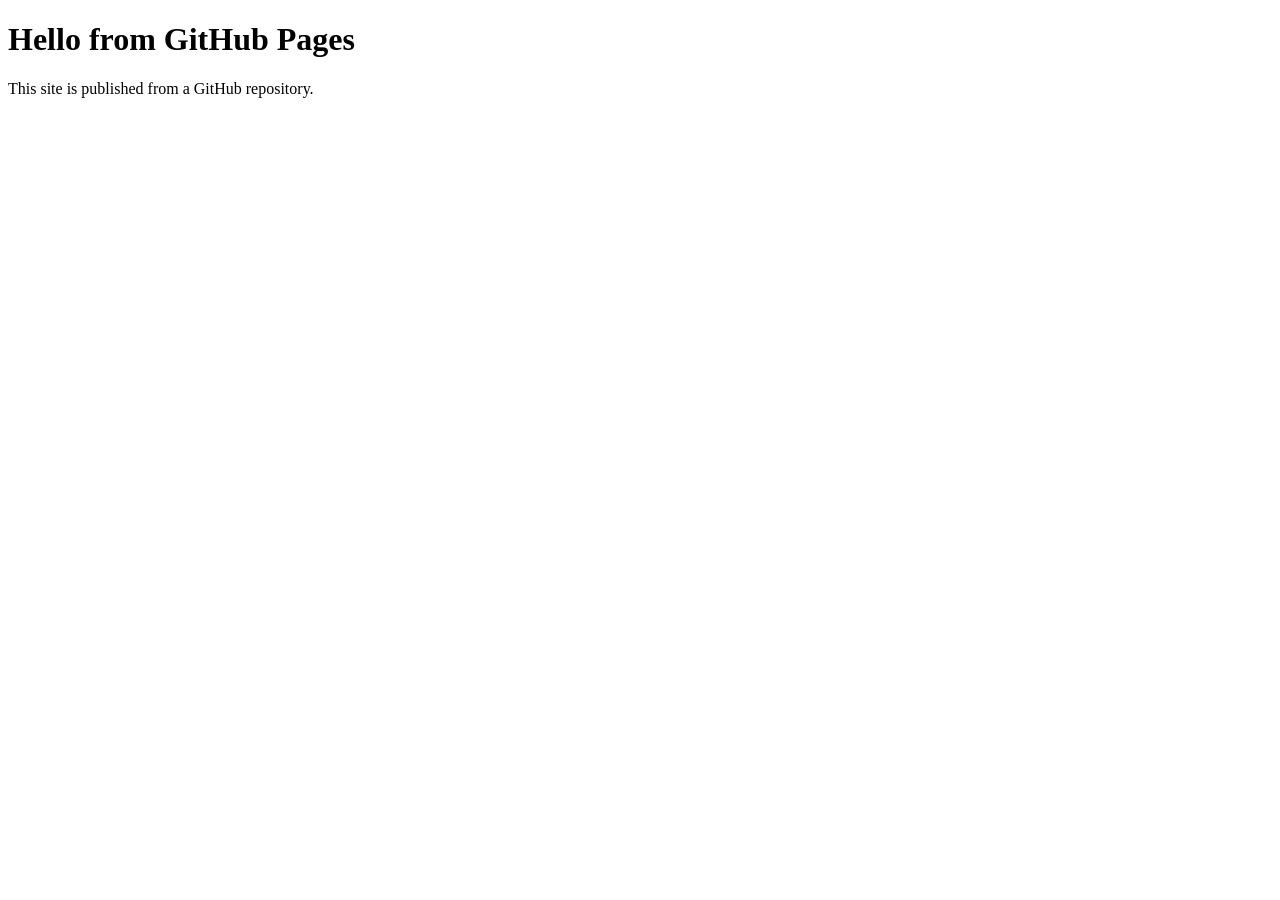
==== index.html @ d4490928 "Create index.html" ====
<!doctype html>

<html lang="en">

<head>

  <meta charset="utf-8">

  <title>Darren and Doug's Kea and Stork Workshop</title>

</head>

<body>

  <h1>Hello from GitHub Pages</h1>

  <p>This site is published from a GitHub repository.</p>

</body>

</html>
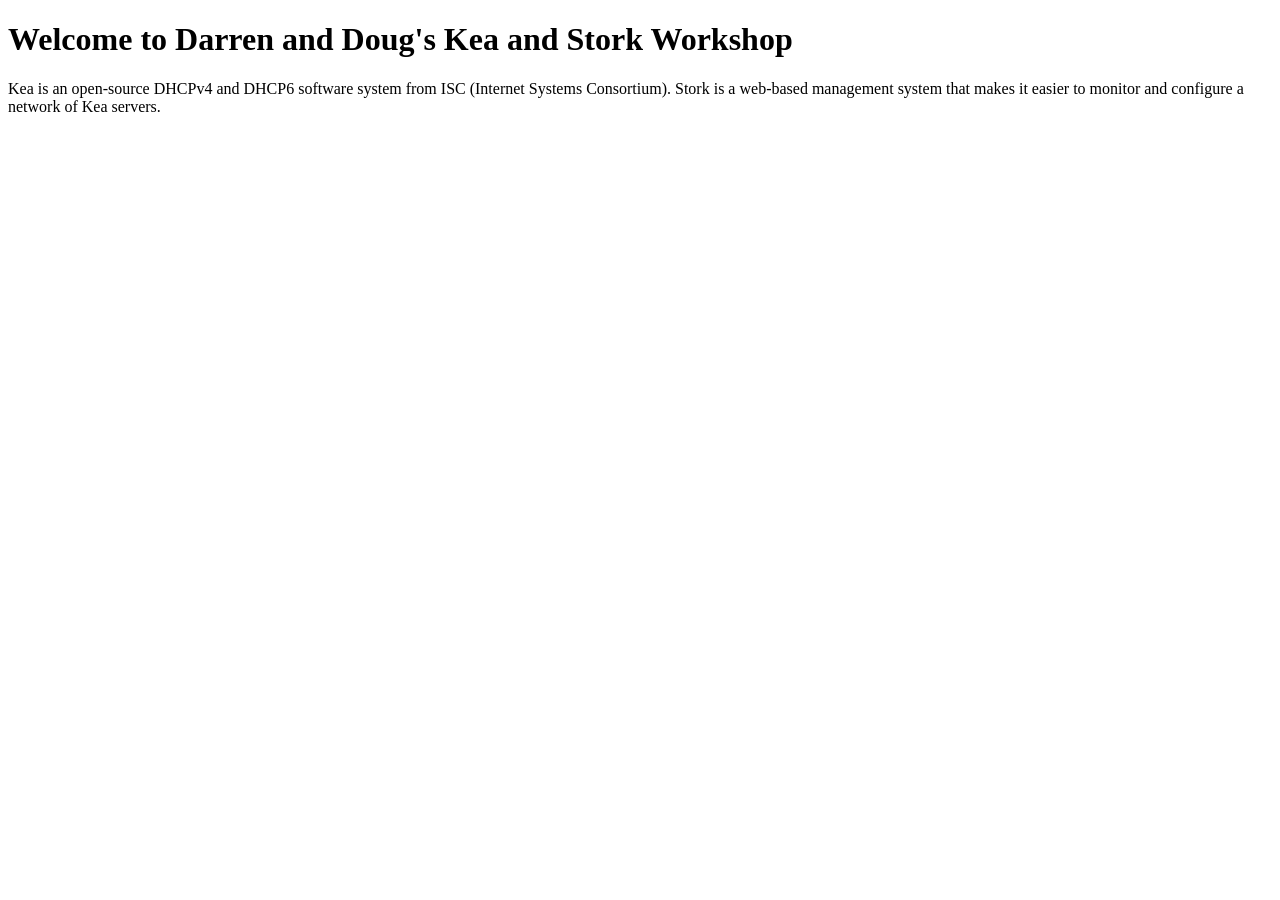
==== commit 27acc4f2: "Update index.html" ====
--- a/index.html
+++ b/index.html
@@ -12,9 +12,9 @@
 
 <body>
 
-  <h1>Hello from GitHub Pages</h1>
+  <h1>Welcome to Darren and Doug's Kea and Stork Workshop</h1>
 
-  <p>This site is published from a GitHub repository.</p>
+  <p>Kea is an open-source DHCPv4 and DHCP6 software system from ISC (Internet Systems Consortium). Stork is a web-based management system that makes it easier to monitor and configure a network of Kea servers. </p>
 
 </body>
 
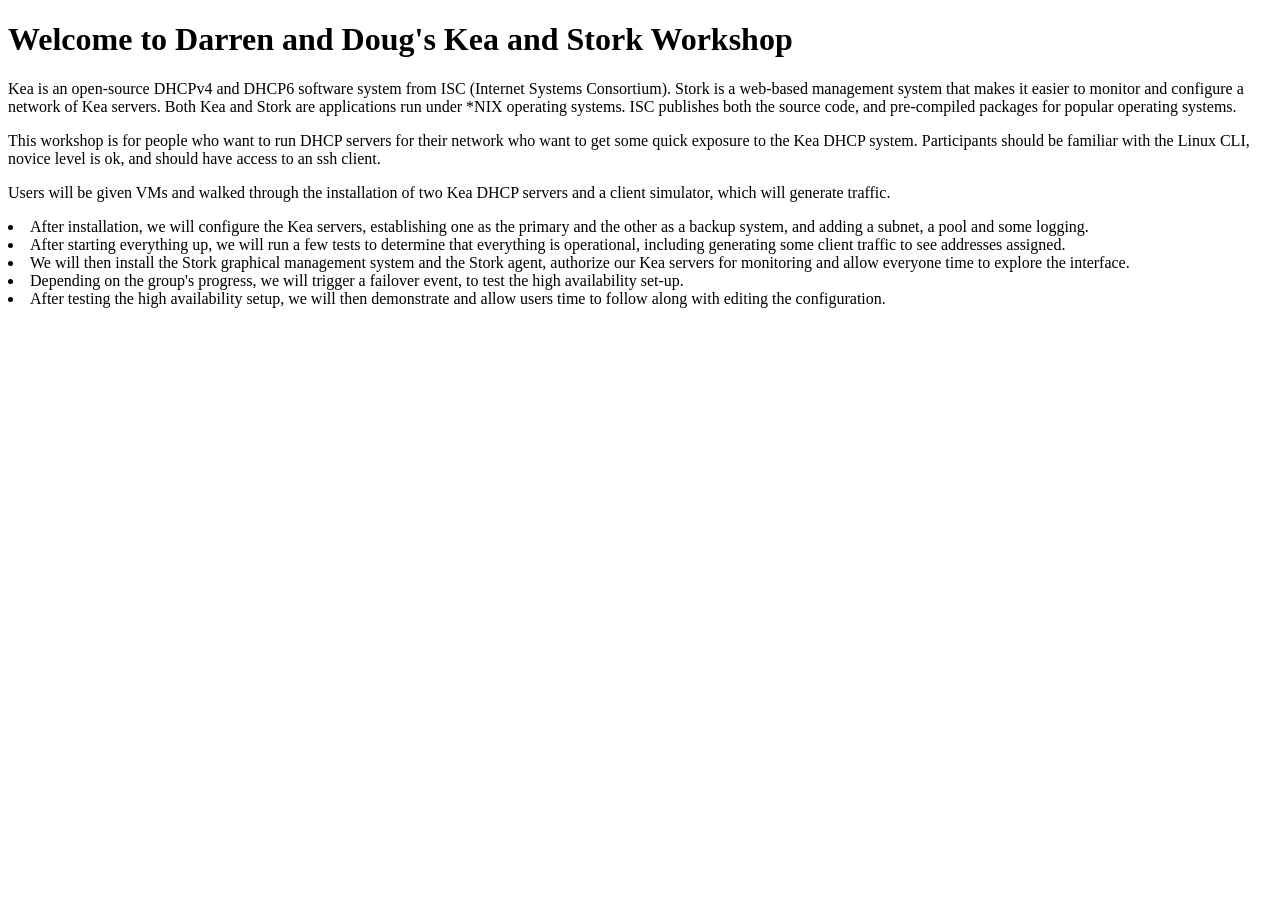
==== commit 8b88a689: "Update index.html pasted in the original submission" ====
--- a/index.html
+++ b/index.html
@@ -14,8 +14,18 @@
 
   <h1>Welcome to Darren and Doug's Kea and Stork Workshop</h1>
 
-  <p>Kea is an open-source DHCPv4 and DHCP6 software system from ISC (Internet Systems Consortium). Stork is a web-based management system that makes it easier to monitor and configure a network of Kea servers. </p>
+  <p>Kea is an open-source DHCPv4 and DHCP6 software system from ISC (Internet Systems Consortium). Stork is a web-based management system that makes it easier to monitor and configure a network of Kea servers. Both Kea and Stork are applications run under *NIX operating systems. ISC publishes both the source code, and pre-compiled packages for popular operating systems.</p>
 
+  <p>This workshop is for people who want to run DHCP servers for their network who want to get some quick exposure to the Kea DHCP system. Participants should be familiar with the Linux CLI, novice level is ok, and should have access to an ssh client. </p>
+
+<p>Users will be given VMs and walked through the installation of two Kea DHCP servers and a client simulator, which will generate traffic.
+<li>After installation, we will configure the Kea servers, establishing one as the primary and the other as a backup system, and adding a subnet, a pool and some logging.</li>
+<li>After starting everything up, we will run a few tests to determine that everything is operational, including generating some client traffic to see addresses assigned.</li>
+<li>We will then install the Stork graphical management system and the Stork agent, authorize our Kea servers for monitoring and allow everyone time to explore the interface.</li>
+<li>Depending on the group's progress, we will trigger a failover event, to test the high availability set-up.</li>
+<li>After testing the high availability setup, we will then demonstrate and allow users time to follow along with editing the configuration.</li></p>
+</p>
+  
 </body>
 
 </html>
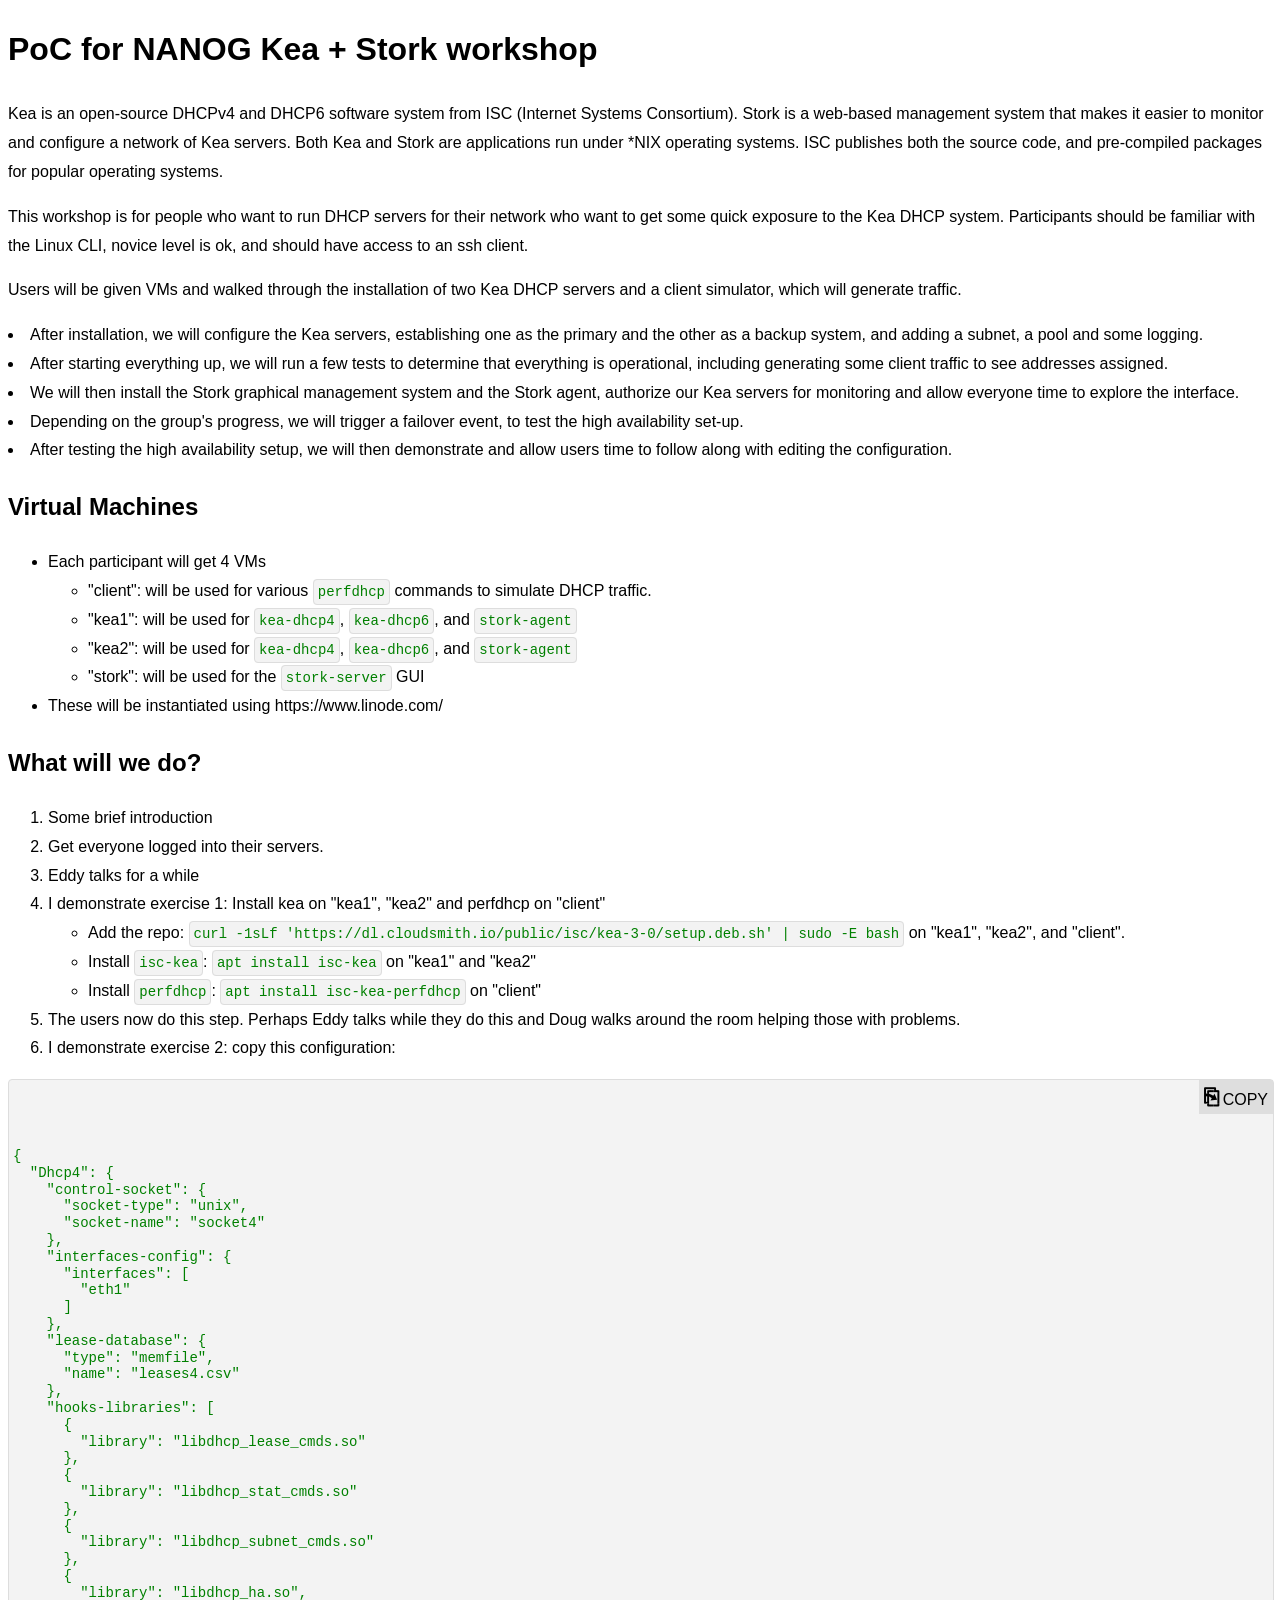
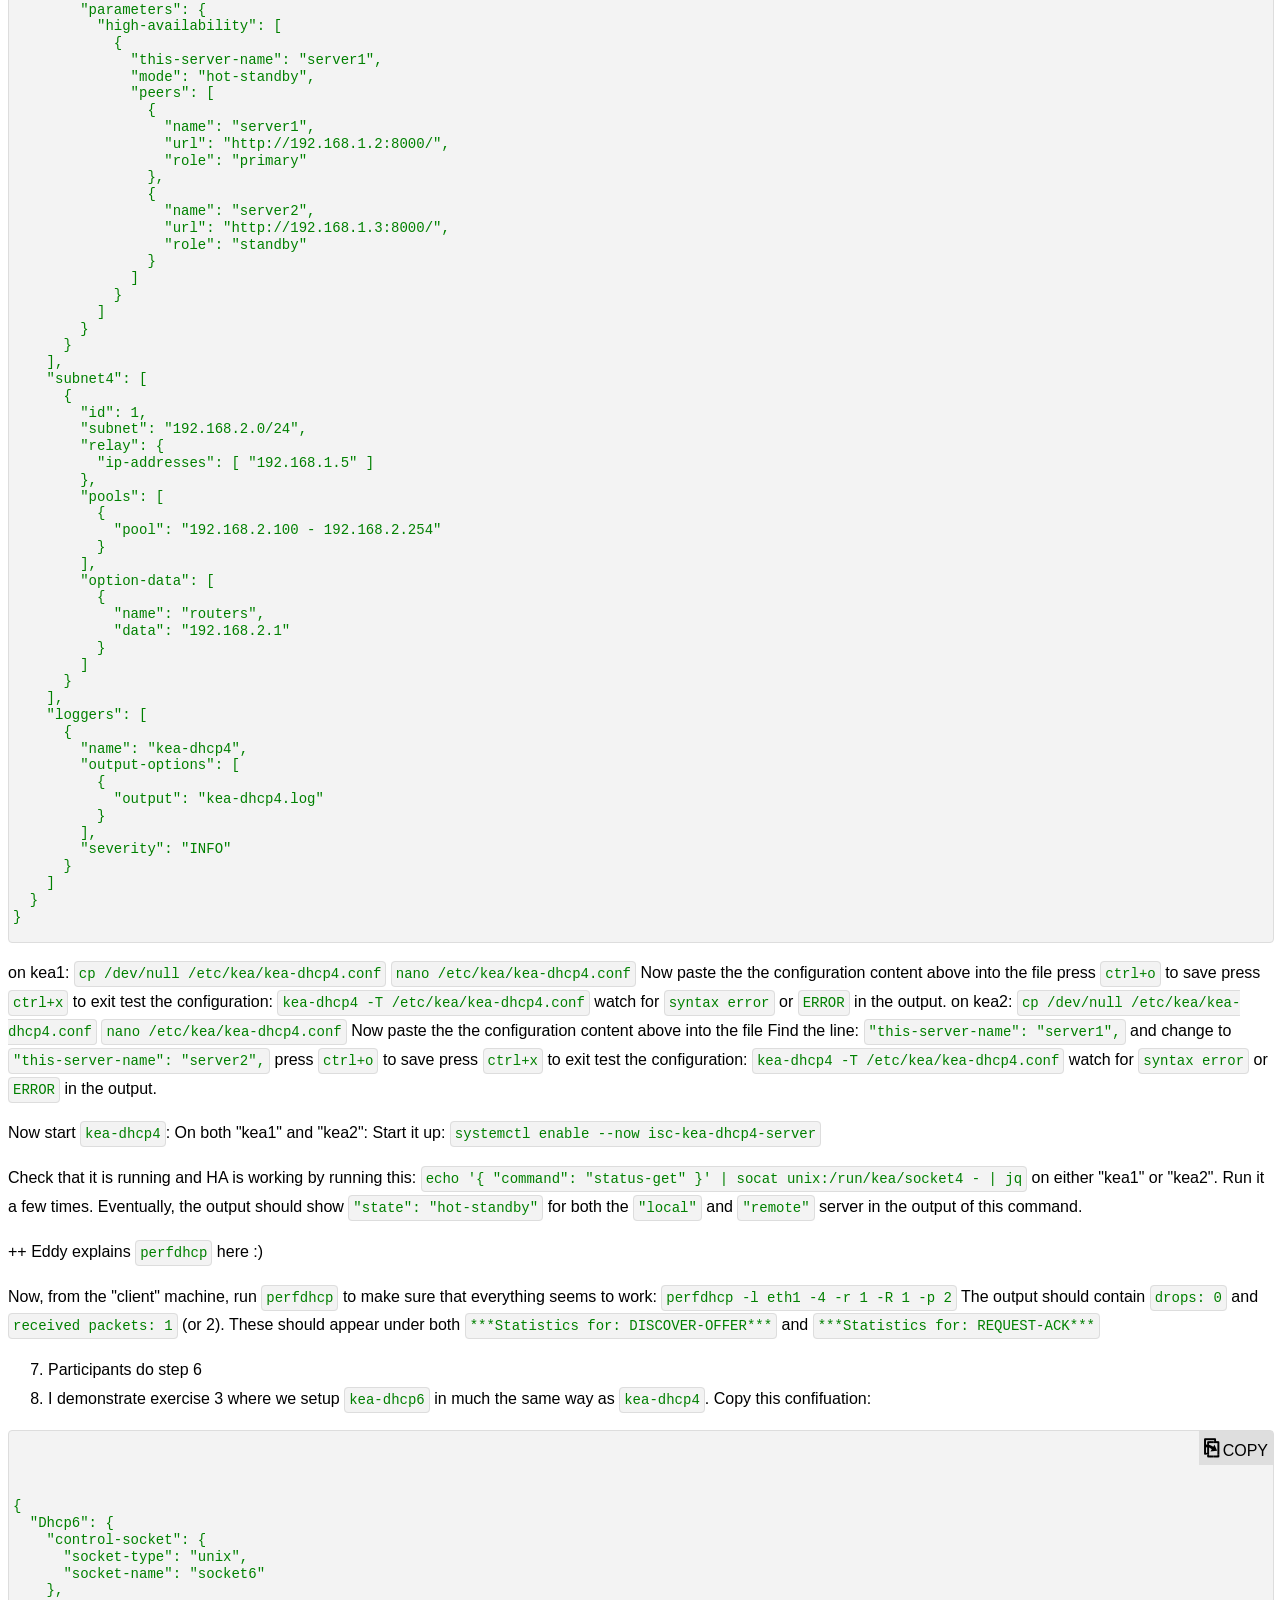
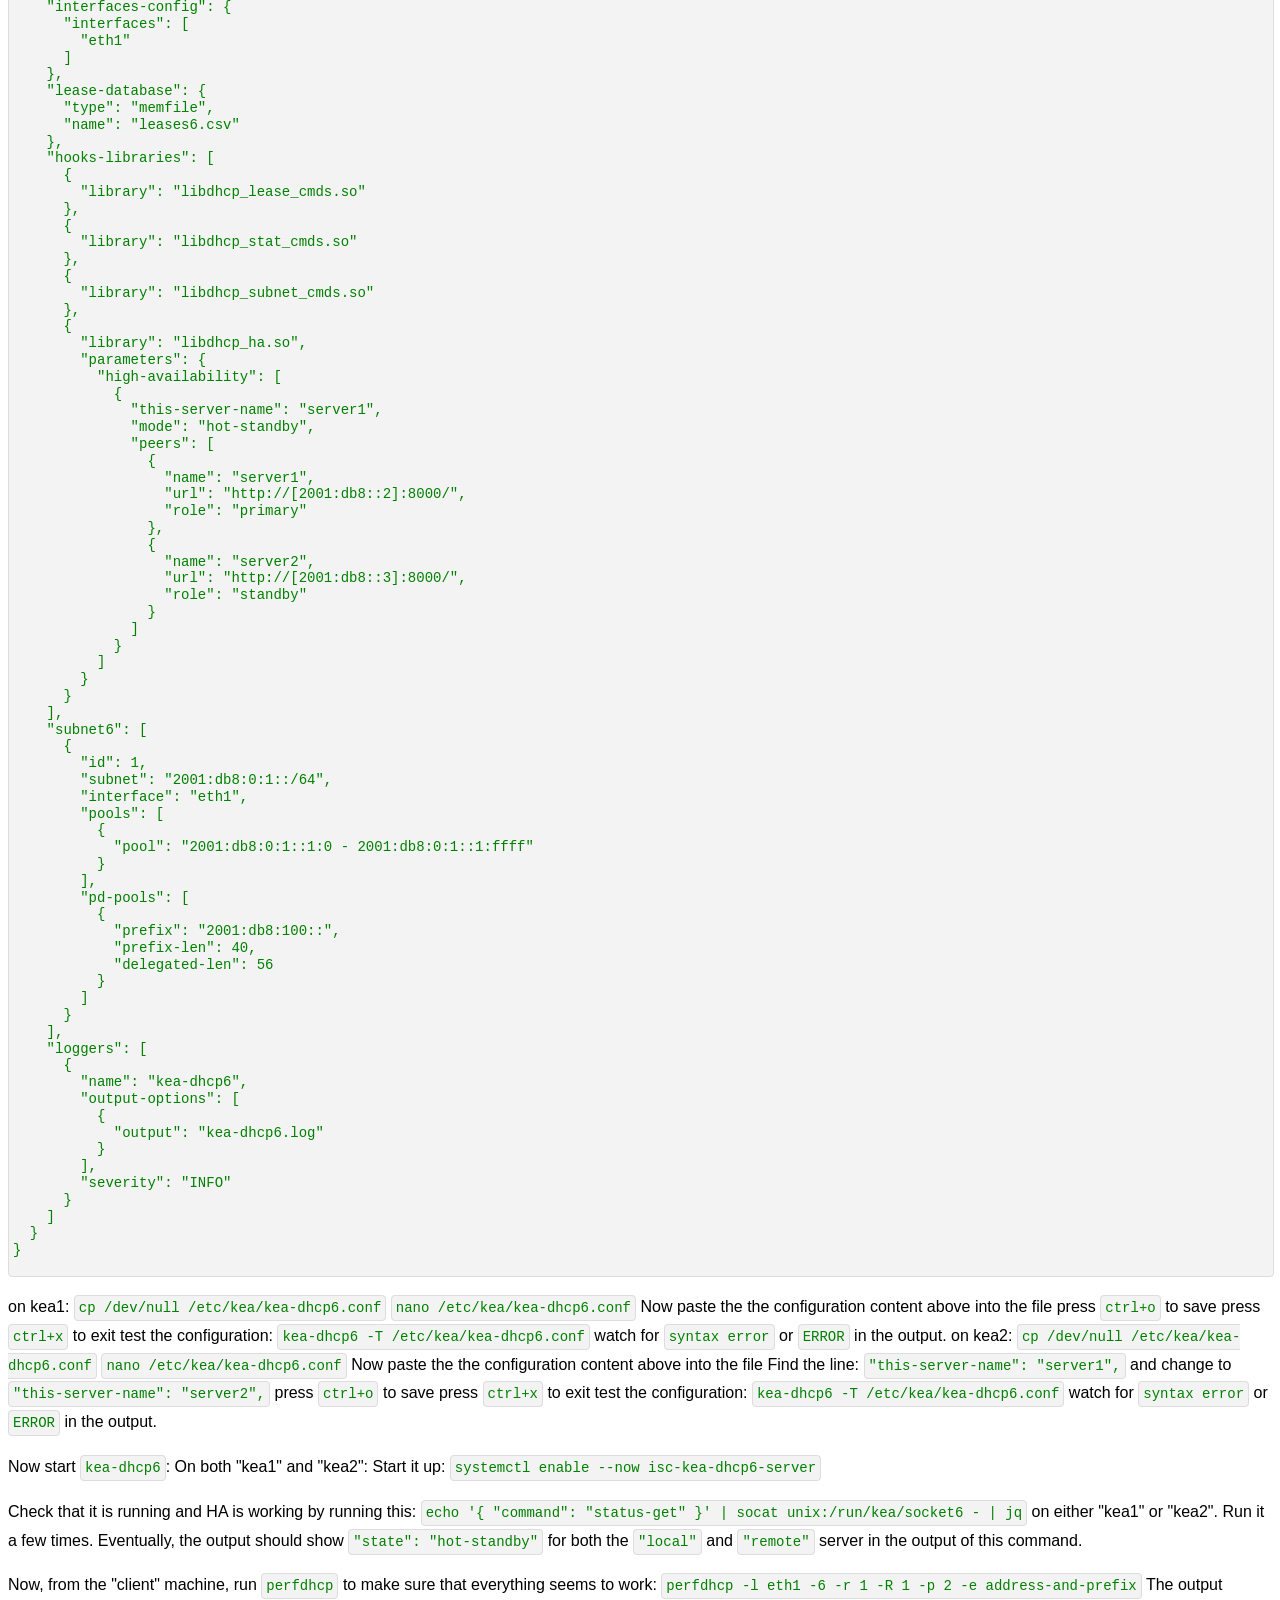
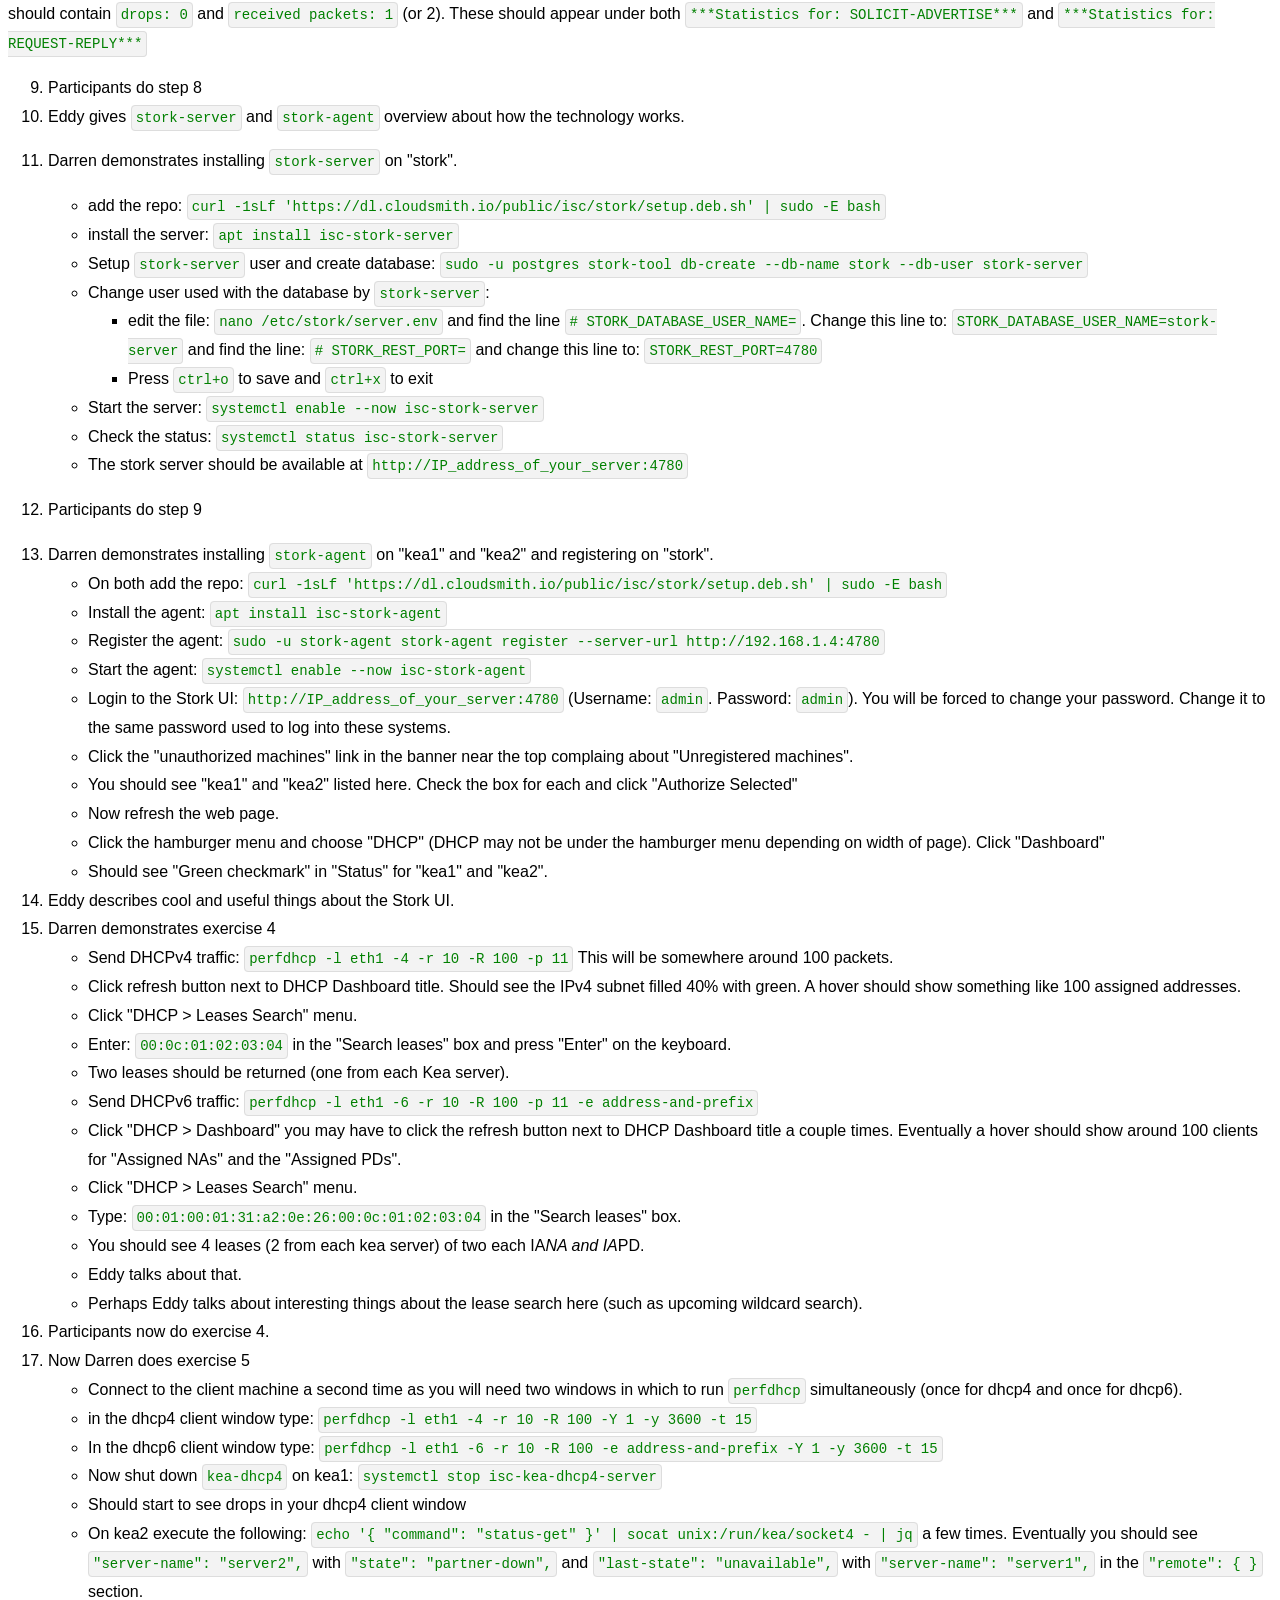
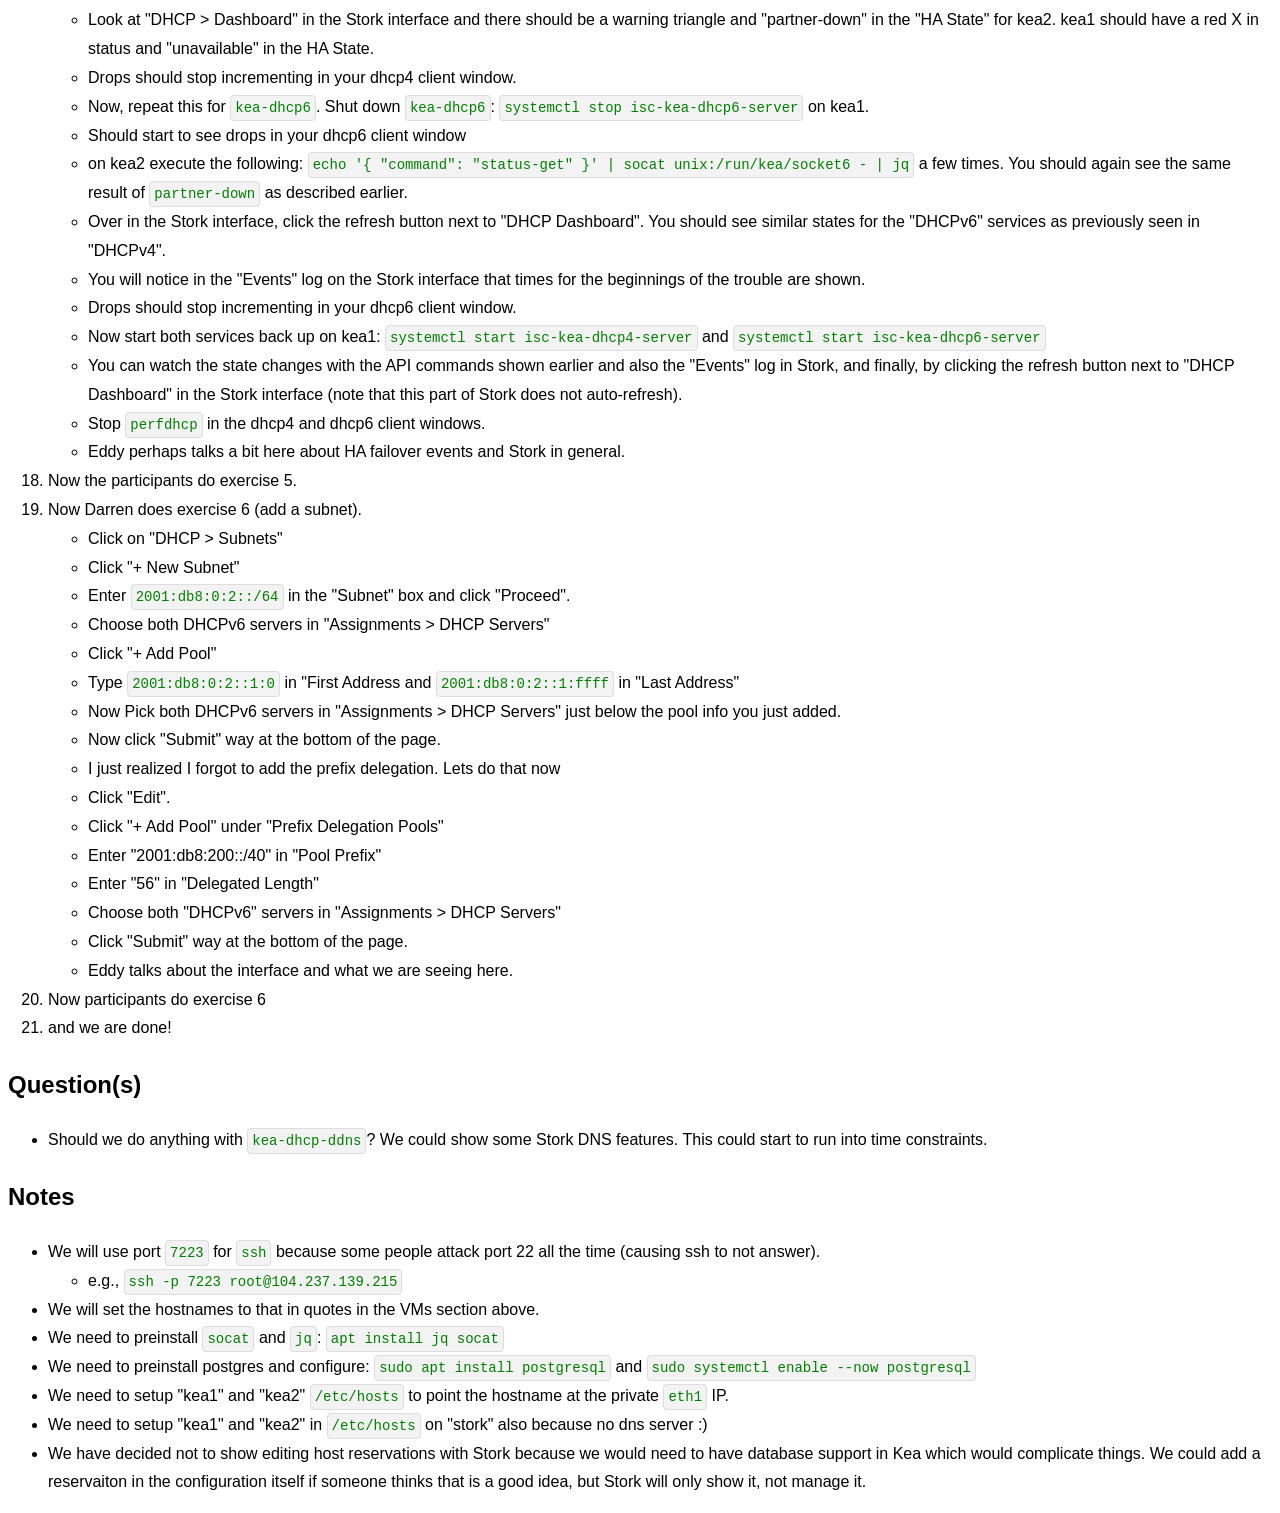
==== commit cef7bd3c: "Update index.html" ====
--- a/index.html
+++ b/index.html
@@ -1,19 +1,7 @@
-<!doctype html>
-
-<html lang="en">
-
-<head>
-
-  <meta charset="utf-8">
-
-  <title>Darren and Doug's Kea and Stork Workshop</title>
-
-</head>
+<!DOCTYPE HTML><html><head><link rel="stylesheet" href="presentation.css"><script src="copy2clipboard.js"></script></head><body>
+<h1>PoC for NANOG Kea + Stork workshop</h1>
 
 <body>
-
-  <h1>Welcome to Darren and Doug's Kea and Stork Workshop</h1>
-
   <p>Kea is an open-source DHCPv4 and DHCP6 software system from ISC (Internet Systems Consortium). Stork is a web-based management system that makes it easier to monitor and configure a network of Kea servers. Both Kea and Stork are applications run under *NIX operating systems. ISC publishes both the source code, and pre-compiled packages for popular operating systems.</p>
 
   <p>This workshop is for people who want to run DHCP servers for their network who want to get some quick exposure to the Kea DHCP system. Participants should be familiar with the Linux CLI, novice level is ok, and should have access to an ssh client. </p>
@@ -26,6 +14,373 @@
 <li>After testing the high availability setup, we will then demonstrate and allow users time to follow along with editing the configuration.</li></p>
 </p>
   
-</body>
-
-</html>
+<h2>Virtual Machines</h2>
+
+<ul>
+<li>Each participant will get 4 VMs
+<ul>
+<li>"client": will be used for various <code class=code2>perfdhcp</code> commands to simulate DHCP traffic.</li>
+<li>"kea1": will be used for <code class=code2>kea-dhcp4</code>, <code class=code2>kea-dhcp6</code>, and <code class=code2>stork-agent</code></li>
+<li>"kea2": will be used for <code class=code2>kea-dhcp4</code>, <code class=code2>kea-dhcp6</code>, and <code class=code2>stork-agent</code></li>
+<li>"stork": will be used for the <code class=code2>stork-server</code> GUI</li>
+</ul></li>
+<li>These will be instantiated using https://www.linode.com/</li>
+</ul>
+
+<h2>What will we do?</h2>
+
+<ol>
+<li>Some brief introduction</li>
+<li>Get everyone logged into their servers.</li>
+<li>Eddy talks for a while</li>
+<li>I demonstrate exercise 1: Install kea on "kea1", "kea2" and perfdhcp on "client"
+<ul>
+<li>Add the repo: <code class=code2>curl -1sLf 'https://dl.cloudsmith.io/public/isc/kea-3-0/setup.deb.sh' | sudo -E bash</code> on "kea1", "kea2", and "client".</li>
+<li>Install <code class=code2>isc-kea</code>: <code class=code2>apt install isc-kea</code> on "kea1" and "kea2"</li>
+<li>Install <code class=code2>perfdhcp</code>: <code class=code2>apt install isc-kea-perfdhcp</code> on "client"</li>
+</ul></li>
+<li>The users now do this step.  Perhaps Eddy talks while they do this and Doug walks around the room helping those with problems.</li>
+<li>I demonstrate exercise 2: 
+copy this configuration:</li>
+</ol>
+
+<div class=copyCode id=button34><div class=copyFont id=copybutton34><a href="javascript:void(0)" onclick="copy2clipboard(34);"><b><font size=5px>&#x2398;</font></b> COPY</a></div><pre><code id=34>
+{
+  "Dhcp4": {
+    "control-socket": {
+      "socket-type": "unix",
+      "socket-name": "socket4"
+    },
+    "interfaces-config": {
+      "interfaces": [
+        "eth1"
+      ]
+    },
+    "lease-database": {
+      "type": "memfile",
+      "name": "leases4.csv"
+    },
+    "hooks-libraries": [
+      {
+        "library": "libdhcp_lease_cmds.so"
+      },
+      {
+        "library": "libdhcp_stat_cmds.so"
+      },
+      {
+        "library": "libdhcp_subnet_cmds.so"
+      },
+      {
+        "library": "libdhcp_ha.so",
+        "parameters": {
+          "high-availability": [
+            {
+              "this-server-name": "server1",
+              "mode": "hot-standby",
+              "peers": [
+                {
+                  "name": "server1",
+                  "url": "http://192.168.1.2:8000/",
+                  "role": "primary"
+                },
+                {
+                  "name": "server2",
+                  "url": "http://192.168.1.3:8000/",
+                  "role": "standby"
+                }
+              ]
+            }
+          ]
+        }
+      }
+    ],
+    "subnet4": [
+      {
+        "id": 1,
+        "subnet": "192.168.2.0/24",
+        "relay": {
+          "ip-addresses": [ "192.168.1.5" ]
+        },
+        "pools": [
+          {
+            "pool": "192.168.2.100 - 192.168.2.254"
+          }
+        ],
+        "option-data": [
+          {
+            "name": "routers",
+            "data": "192.168.2.1"
+          }
+        ]
+      }
+    ],
+    "loggers": [
+      {
+        "name": "kea-dhcp4",
+        "output-options": [
+          {
+            "output": "kea-dhcp4.log"
+          }
+        ],
+        "severity": "INFO"
+      }
+    ]
+  }
+}
+</code></pre></div>
+
+<p>on kea1: 
+  <code class=code2>cp /dev/null /etc/kea/kea-dhcp4.conf</code>
+  <code class=code2>nano /etc/kea/kea-dhcp4.conf</code>
+  Now paste the the configuration content above into the file
+  press <code class=code2>ctrl+o</code> to save
+  press <code class=code2>ctrl+x</code> to exit
+  test the configuration: <code class=code2>kea-dhcp4 -T /etc/kea/kea-dhcp4.conf</code> watch for <code class=code2>syntax error</code> or <code class=code2>ERROR</code> in the output.
+on kea2:
+  <code class=code2>cp /dev/null /etc/kea/kea-dhcp4.conf</code>
+  <code class=code2>nano /etc/kea/kea-dhcp4.conf</code>
+  Now paste the the configuration content above into the file
+  Find the line: <code class=code2>"this-server-name": "server1",</code> and change to <code class=code2>"this-server-name": "server2",</code>
+  press <code class=code2>ctrl+o</code> to save
+  press <code class=code2>ctrl+x</code> to exit
+  test the configuration: <code class=code2>kea-dhcp4 -T /etc/kea/kea-dhcp4.conf</code> watch for <code class=code2>syntax error</code> or <code class=code2>ERROR</code> in the output.</p>
+
+<p>Now start <code class=code2>kea-dhcp4</code>:
+  On both "kea1" and "kea2":
+    Start it up: <code class=code2>systemctl enable --now isc-kea-dhcp4-server</code></p>
+
+<p>Check that it is running and HA is working by running this: <code class=code2>echo '{ "command": "status-get" }' | socat unix:/run/kea/socket4 - | jq</code> on either "kea1" or "kea2".  Run it a few times.  Eventually, the output should show <code class=code2>"state": "hot-standby"</code> for both the <code class=code2>"local"</code> and <code class=code2>"remote"</code> server in the output of this command.</p>
+
+<p>++ Eddy explains <code class=code2>perfdhcp</code> here :)</p>
+
+<p>Now, from the "client" machine, run <code class=code2>perfdhcp</code> to make sure that everything seems to work: <code class=code2>perfdhcp -l eth1 -4 -r 1 -R 1 -p 2</code> The output should contain <code class=code2>drops: 0</code> and <code class=code2>received packets: 1</code> (or 2).  These should appear under both <code class=code2>***Statistics for: DISCOVER-OFFER***</code> and <code class=code2>***Statistics for: REQUEST-ACK***</code></p>
+
+<ol start="7">
+<li>Participants do step 6</li>
+<li>I demonstrate exercise 3 where we setup <code class=code2>kea-dhcp6</code> in much the same way as <code class=code2>kea-dhcp4</code>.
+Copy this confifuation:</li>
+</ol>
+
+<div class=copyCode id=button151><div class=copyFont id=copybutton151><a href="javascript:void(0)" onclick="copy2clipboard(151);"><b><font size=5px>&#x2398;</font></b> COPY</a></div><pre><code id=151>
+{
+  "Dhcp6": {
+    "control-socket": {
+      "socket-type": "unix",
+      "socket-name": "socket6"
+    },
+    "interfaces-config": {
+      "interfaces": [
+        "eth1"
+      ]
+    },
+    "lease-database": {
+      "type": "memfile",
+      "name": "leases6.csv"
+    },
+    "hooks-libraries": [
+      {
+        "library": "libdhcp_lease_cmds.so"
+      },
+      {
+        "library": "libdhcp_stat_cmds.so"
+      },
+      {
+        "library": "libdhcp_subnet_cmds.so"
+      },
+      {
+        "library": "libdhcp_ha.so",
+        "parameters": {
+          "high-availability": [
+            {
+              "this-server-name": "server1",
+              "mode": "hot-standby",
+              "peers": [
+                {
+                  "name": "server1",
+                  "url": "http://[2001:db8::2]:8000/",
+                  "role": "primary"
+                },
+                {
+                  "name": "server2",
+                  "url": "http://[2001:db8::3]:8000/",
+                  "role": "standby"
+                }
+              ]
+            }
+          ]
+        }
+      }
+    ],
+    "subnet6": [
+      {
+        "id": 1,
+        "subnet": "2001:db8:0:1::/64",
+        "interface": "eth1",
+        "pools": [
+          {
+            "pool": "2001:db8:0:1::1:0 - 2001:db8:0:1::1:ffff"
+          }
+        ],
+        "pd-pools": [
+          {
+            "prefix": "2001:db8:100::",
+            "prefix-len": 40,
+            "delegated-len": 56
+          }
+        ]
+      }
+    ],
+    "loggers": [
+      {
+        "name": "kea-dhcp6",
+        "output-options": [
+          {
+            "output": "kea-dhcp6.log"
+          }
+        ],
+        "severity": "INFO"
+      }
+    ]
+  }
+}
+</code></pre></div>
+
+<p>on kea1: 
+  <code class=code2>cp /dev/null /etc/kea/kea-dhcp6.conf</code>
+  <code class=code2>nano /etc/kea/kea-dhcp6.conf</code>
+  Now paste the the configuration content above into the file
+  press <code class=code2>ctrl+o</code> to save
+  press <code class=code2>ctrl+x</code> to exit
+  test the configuration: <code class=code2>kea-dhcp6 -T /etc/kea/kea-dhcp6.conf</code> watch for <code class=code2>syntax error</code> or <code class=code2>ERROR</code> in the output.
+on kea2:
+  <code class=code2>cp /dev/null /etc/kea/kea-dhcp6.conf</code>
+  <code class=code2>nano /etc/kea/kea-dhcp6.conf</code>
+  Now paste the the configuration content above into the file
+  Find the line: <code class=code2>"this-server-name": "server1",</code> and change to <code class=code2>"this-server-name": "server2",</code>
+  press <code class=code2>ctrl+o</code> to save
+  press <code class=code2>ctrl+x</code> to exit
+  test the configuration: <code class=code2>kea-dhcp6 -T /etc/kea/kea-dhcp6.conf</code> watch for <code class=code2>syntax error</code> or <code class=code2>ERROR</code> in the output.</p>
+
+<p>Now start <code class=code2>kea-dhcp6</code>:
+  On both "kea1" and "kea2":
+    Start it up: <code class=code2>systemctl enable --now isc-kea-dhcp6-server</code></p>
+
+<p>Check that it is running and HA is working by running this: <code class=code2>echo '{ "command": "status-get" }' | socat unix:/run/kea/socket6 - | jq</code> on either "kea1" or "kea2".  Run it a few times.  Eventually, the output should show <code class=code2>"state": "hot-standby"</code> for both the <code class=code2>"local"</code> and <code class=code2>"remote"</code> server in the output of this command.</p>
+
+<p>Now, from the "client" machine, run <code class=code2>perfdhcp</code> to make sure that everything seems to work: <code class=code2>perfdhcp -l eth1 -6 -r 1 -R 1 -p 2 -e address-and-prefix</code> The output should contain <code class=code2>drops: 0</code> and <code class=code2>received packets: 1</code> (or 2).  These should appear under both <code class=code2>***Statistics for: SOLICIT-ADVERTISE***</code> and <code class=code2>***Statistics for: REQUEST-REPLY***</code></p>
+
+<ol start="9">
+<li>Participants do step 8</li>
+<li>Eddy gives <code class=code2>stork-server</code> and <code class=code2>stork-agent</code> overview about how the technology works.</li>
+<li><p>Darren demonstrates installing <code class=code2>stork-server</code> on "stork".</p>
+
+<ul>
+<li>add the repo: <code class=code2>curl -1sLf 'https://dl.cloudsmith.io/public/isc/stork/setup.deb.sh' | sudo -E bash</code></li>
+<li>install the server: <code class=code2>apt install isc-stork-server</code></li>
+<li>Setup <code class=code2>stork-server</code> user and create database: <code class=code2>sudo -u postgres stork-tool db-create --db-name stork --db-user stork-server</code></li>
+<li>Change user used with the database by <code class=code2>stork-server</code>: 
+<ul>
+<li>edit the file: <code class=code2>nano /etc/stork/server.env</code> and find the line <code class=code2># STORK_DATABASE_USER_NAME=</code>.  Change this line to: <code class=code2>STORK_DATABASE_USER_NAME=stork-server</code> and find the line: <code class=code2># STORK_REST_PORT=</code> and change this line to: <code class=code2>STORK_REST_PORT=4780</code></li>
+<li>Press <code class=code2>ctrl+o</code> to save and <code class=code2>ctrl+x</code> to exit</li>
+</ul></li>
+<li>Start the server: <code class=code2>systemctl enable --now isc-stork-server</code></li>
+<li>Check the status: <code class=code2>systemctl status isc-stork-server</code></li>
+<li>The stork server should be available at <code class=code2>http://IP_address_of_your_server:4780</code></li>
+</ul></li>
+<li><p>Participants do step 9</p></li>
+<li>Darren demonstrates installing <code class=code2>stork-agent</code> on "kea1" and "kea2" and registering on "stork".
+<ul>
+<li>On both add the repo: <code class=code2>curl -1sLf 'https://dl.cloudsmith.io/public/isc/stork/setup.deb.sh' | sudo -E bash</code></li>
+<li>Install the agent: <code class=code2>apt install isc-stork-agent</code></li>
+<li>Register the agent: <code class=code2>sudo -u stork-agent stork-agent register --server-url http://192.168.1.4:4780</code></li>
+<li>Start the agent: <code class=code2>systemctl enable --now isc-stork-agent</code></li>
+<li>Login to the Stork UI: <code class=code2>http://IP_address_of_your_server:4780</code> (Username: <code class=code2>admin</code>.  Password: <code class=code2>admin</code>).  You will be forced to change your password.  Change it to the same password used to log into these systems.</li>
+<li>Click the "unauthorized machines" link in the banner near the top complaing about "Unregistered machines".</li>
+<li>You should see "kea1" and "kea2" listed here.  Check the box for each and click "Authorize Selected"</li>
+<li>Now refresh the web page.</li>
+<li>Click the hamburger menu and choose "DHCP" (DHCP may not be under the hamburger menu depending on width of page).  Click "Dashboard"</li>
+<li>Should see "Green checkmark" in "Status" for "kea1" and "kea2".</li>
+</ul></li>
+<li>Eddy describes cool and useful things about the Stork UI.</li>
+<li>Darren demonstrates exercise 4
+<ul>
+<li>Send DHCPv4 traffic: <code class=code2>perfdhcp -l eth1 -4 -r 10 -R 100 -p 11</code> This will be somewhere around 100 packets.</li>
+<li>Click refresh button next to DHCP Dashboard title.  Should see the IPv4 subnet filled 40% with green.  A hover should show something like 100 assigned addresses.</li>
+<li>Click "DHCP &gt; Leases Search" menu.</li>
+<li>Enter: <code class=code2>00:0c:01:02:03:04</code> in the "Search leases" box and press "Enter" on the keyboard.</li>
+<li>Two leases should be returned (one from each Kea server).</li>
+<li>Send DHCPv6 traffic: <code class=code2>perfdhcp -l eth1 -6 -r 10 -R 100 -p 11 -e address-and-prefix</code></li>
+<li>Click "DHCP &gt; Dashboard" you may have to click the refresh button next to DHCP Dashboard title a couple times.  Eventually a hover should show around 100 clients for "Assigned NAs" and the "Assigned PDs".</li>
+<li>Click "DHCP &gt; Leases Search" menu.</li>
+<li>Type: <code class=code2>00:01:00:01:31:a2:0e:26:00:0c:01:02:03:04</code> in the "Search leases" box.</li>
+<li>You should see 4 leases (2 from each kea server) of two each IA<em>NA and IA</em>PD.</li>
+<li>Eddy talks about that.</li>
+<li>Perhaps Eddy talks about interesting things about the lease search here (such as upcoming wildcard search).</li>
+</ul></li>
+<li>Participants now do exercise 4.</li>
+<li>Now Darren does exercise 5
+<ul>
+<li>Connect to the client machine a second time as you will need two windows in which to run <code class=code2>perfdhcp</code> simultaneously (once for dhcp4 and once for dhcp6).</li>
+<li>in the dhcp4 client window type: <code class=code2>perfdhcp -l eth1 -4 -r 10 -R 100 -Y 1 -y 3600 -t 15</code></li>
+<li>In the dhcp6 client window type: <code class=code2>perfdhcp -l eth1 -6 -r 10 -R 100 -e address-and-prefix -Y 1 -y 3600 -t 15</code></li>
+<li>Now shut down <code class=code2>kea-dhcp4</code> on kea1: <code class=code2>systemctl stop isc-kea-dhcp4-server</code></li>
+<li>Should start to see drops in your dhcp4 client window</li>
+<li>On kea2 execute the following: <code class=code2>echo '{ "command": "status-get" }' | socat unix:/run/kea/socket4 - | jq</code> a few times.  Eventually you should see <code class=code2>"server-name": "server2",</code> with <code class=code2>"state": "partner-down",</code> and <code class=code2>"last-state": "unavailable",</code> with <code class=code2>"server-name": "server1",</code> in the <code class=code2>"remote": { }</code> section.</li>
+<li>Look at "DHCP &gt; Dashboard" in the Stork interface and there should be a warning triangle and "partner-down" in the "HA State" for kea2.  kea1 should have a red X in status and "unavailable" in the HA State.</li>
+<li>Drops should stop incrementing in your dhcp4 client window.</li>
+<li>Now, repeat this for <code class=code2>kea-dhcp6</code>. Shut down <code class=code2>kea-dhcp6</code>: <code class=code2>systemctl stop isc-kea-dhcp6-server</code> on kea1.</li>
+<li>Should start to see drops in your dhcp6 client window</li>
+<li>on kea2 execute the following: <code class=code2>echo '{ "command": "status-get" }' | socat unix:/run/kea/socket6 - | jq</code> a few times. You should again see the same result of <code class=code2>partner-down</code> as described earlier.</li>
+<li>Over in the Stork interface, click the refresh button next to "DHCP Dashboard".  You should see similar states for the "DHCPv6" services as previously seen in "DHCPv4".</li>
+<li>You will notice in the "Events" log on the Stork interface that times for the beginnings of the trouble are shown.</li>
+<li>Drops should stop incrementing in your dhcp6 client window.</li>
+<li>Now start both services back up on kea1: <code class=code2>systemctl start isc-kea-dhcp4-server</code> and <code class=code2>systemctl start isc-kea-dhcp6-server</code></li>
+<li>You can watch the state changes with the API commands shown earlier and also the "Events" log in Stork, and finally, by clicking the refresh button next to "DHCP Dashboard" in the Stork interface (note that this part of Stork does not auto-refresh).</li>
+<li>Stop <code class=code2>perfdhcp</code> in the dhcp4 and dhcp6 client windows.</li>
+<li>Eddy perhaps talks a bit here about HA failover events and Stork in general.</li>
+</ul></li>
+<li>Now the participants do exercise 5.</li>
+<li>Now Darren does exercise 6 (add a subnet).
+<ul>
+<li>Click on "DHCP &gt; Subnets"</li>
+<li>Click "+ New Subnet"</li>
+<li>Enter <code class=code2>2001:db8:0:2::/64</code> in the "Subnet" box and click "Proceed".</li>
+<li>Choose both DHCPv6 servers in "Assignments &gt; DHCP Servers"</li>
+<li>Click "+ Add Pool"</li>
+<li>Type <code class=code2>2001:db8:0:2::1:0</code> in "First Address and <code class=code2>2001:db8:0:2::1:ffff</code> in "Last Address"</li>
+<li>Now Pick both DHCPv6 servers in "Assignments &gt; DHCP Servers" just below the pool info you just added.</li>
+<li>Now click "Submit" way at the bottom of the page.</li>
+<li>I just realized I forgot to add the prefix delegation.  Lets do that now</li>
+<li>Click "Edit".</li>
+<li>Click "+ Add Pool" under "Prefix Delegation Pools"</li>
+<li>Enter "2001:db8:200::/40" in "Pool Prefix"</li>
+<li>Enter "56" in "Delegated Length"</li>
+<li>Choose both "DHCPv6" servers in "Assignments &gt; DHCP Servers"</li>
+<li>Click "Submit" way at the bottom of the page.</li>
+<li>Eddy talks about the interface and what we are seeing here.</li>
+</ul></li>
+<li>Now participants do exercise 6</li>
+<li>and we are done!</li>
+</ol>
+
+<h2>Question(s)</h2>
+
+<ul>
+<li>Should we do anything with <code class=code2>kea-dhcp-ddns</code>?  We could show some Stork DNS features.  This could start to run into time constraints.</li>
+</ul>
+
+<h2>Notes</h2>
+
+<ul>
+<li>We will use port <code class=code2>7223</code> for <code class=code2>ssh</code> because some people attack port 22 all the time (causing ssh to not answer).
+<ul>
+<li>e.g., <code class=code2>ssh -p 7223 root@104.237.139.215</code></li>
+</ul></li>
+<li>We will set the hostnames to that in quotes in the VMs section above.</li>
+<li>We need to preinstall <code class=code2>socat</code> and <code class=code2>jq</code>: <code class=code2>apt install jq socat</code></li>
+<li>We need to preinstall postgres and configure: <code class=code2>sudo apt install postgresql</code> and <code class=code2>sudo systemctl enable --now postgresql</code></li>
+<li>We need to setup "kea1" and "kea2" <code class=code2>/etc/hosts</code> to point the hostname at the private <code class=code2>eth1</code> IP.</li>
+<li>We need to setup "kea1" and "kea2" in <code class=code2>/etc/hosts</code> on "stork" also because no dns server :)</li>
+<li>We have decided not to show editing host reservations with Stork because we would need to have database support in Kea which would complicate things.  We could add a reservaiton in the configuration itself if someone thinks that is a good idea, but Stork will only show it, not manage it.</li>
+</ul>
+</body></html>
--- a/presentation.css
+++ b/presentation.css
@@ -0,0 +1,71 @@
+html, body {
+  font-family: sans-serif, Sans-Serif;
+  line-height: 1.8;
+}
+
+/* code block styling */
+div.copyCode {
+  width: 100%;
+  background-color: #f3f3f3;
+  border-radius: 4px;
+  border: 1px solid #ddd;
+  line-height: 1.0;
+}
+div.copyFont {
+  width: 100%;
+  text-align: right;
+  line-height: 1.0;
+}
+pre {
+  background-color: #f3f3f3;
+/*  border-radius: 4px; */
+  padding: 4px;
+  overflow-x: auto;
+  line-height: 1.2;
+}
+code {
+  font-family: Monospace;
+  font-size: 14px;
+  color: green;
+  background-color: #f3f3f3;
+}
+code.code2 {
+  border-radius: 4px;
+  border: 1px solid #ddd;
+  padding: 4px;
+}
+
+/* table element styling */
+table, th, td {
+  border: 1px solid;
+  border-collapse: collapse;
+}
+
+th {
+  background-color: #f3f3f3;
+}
+
+th, td {
+  padding: 10px;
+}
+
+a:link, a:visited {
+  /* link styling */
+  background-color: #dedede;
+  color: black;
+  padding: 5px 5px;
+  text-align: center;
+  text-decoration: none;
+  display: inline-block;
+}
+
+a:hover, a:active {
+  /* link styling for currently hover or clicking links */
+  background-color: #73AD21;
+  color: white;
+}
+
+a.ANOSTYLE {
+  /* Links with no style for image links */
+  background-color: initial;
+}
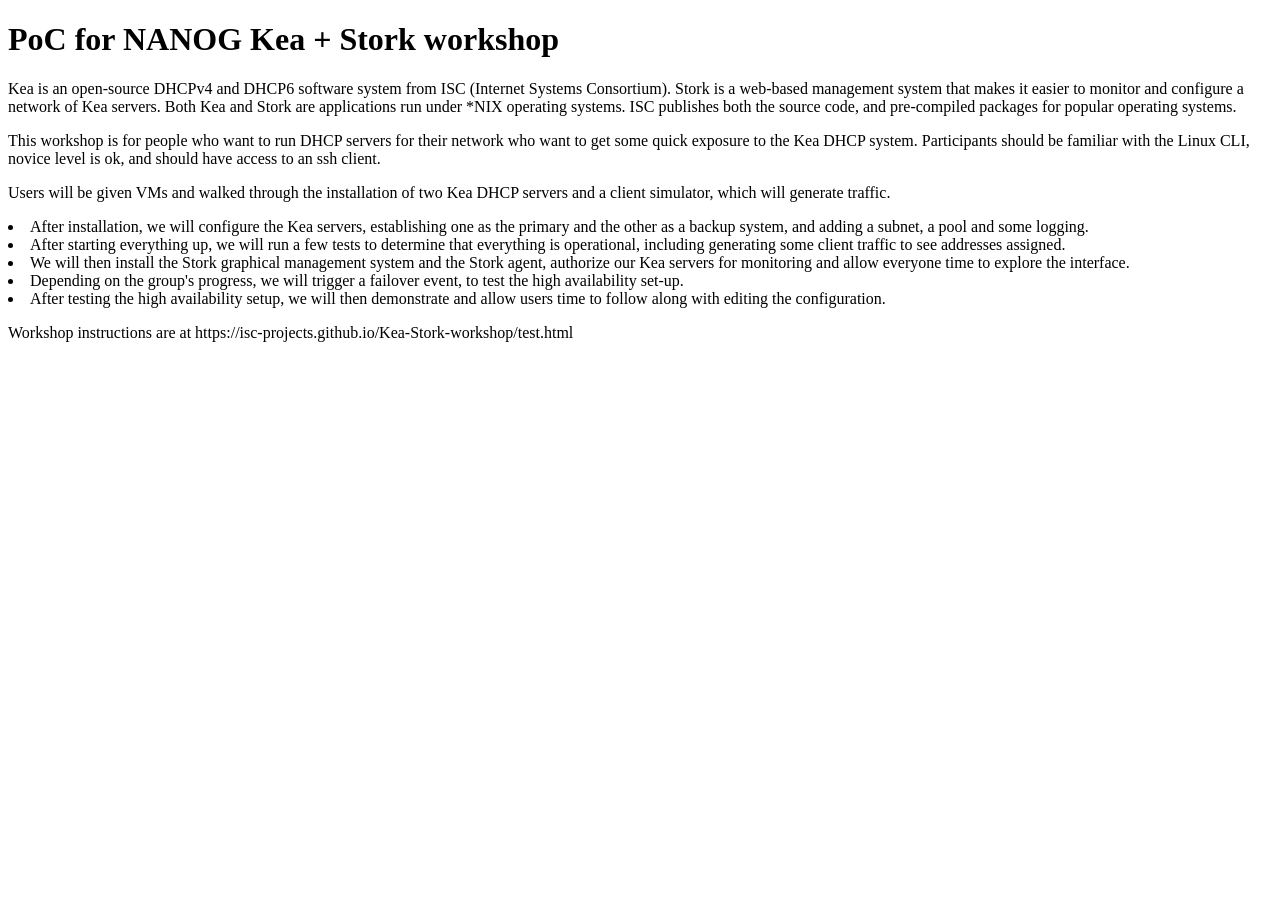
==== commit 2c2dd63b: "Update index.html revert the commit to include instructions in the home page" ====
--- a/index.html
+++ b/index.html
@@ -1,4 +1,4 @@
-<!DOCTYPE HTML><html><head><link rel="stylesheet" href="presentation.css"><script src="copy2clipboard.js"></script></head><body>
+<!DOCTYPE HTML><html><body>
 <h1>PoC for NANOG Kea + Stork workshop</h1>
 
 <body>
@@ -13,374 +13,7 @@
 <li>Depending on the group's progress, we will trigger a failover event, to test the high availability set-up.</li>
 <li>After testing the high availability setup, we will then demonstrate and allow users time to follow along with editing the configuration.</li></p>
 </p>
-  
-<h2>Virtual Machines</h2>
 
-<ul>
-<li>Each participant will get 4 VMs
-<ul>
-<li>"client": will be used for various <code class=code2>perfdhcp</code> commands to simulate DHCP traffic.</li>
-<li>"kea1": will be used for <code class=code2>kea-dhcp4</code>, <code class=code2>kea-dhcp6</code>, and <code class=code2>stork-agent</code></li>
-<li>"kea2": will be used for <code class=code2>kea-dhcp4</code>, <code class=code2>kea-dhcp6</code>, and <code class=code2>stork-agent</code></li>
-<li>"stork": will be used for the <code class=code2>stork-server</code> GUI</li>
-</ul></li>
-<li>These will be instantiated using https://www.linode.com/</li>
-</ul>
+<p>Workshop instructions are at https://isc-projects.github.io/Kea-Stork-workshop/test.html </p>
 
-<h2>What will we do?</h2>
-
-<ol>
-<li>Some brief introduction</li>
-<li>Get everyone logged into their servers.</li>
-<li>Eddy talks for a while</li>
-<li>I demonstrate exercise 1: Install kea on "kea1", "kea2" and perfdhcp on "client"
-<ul>
-<li>Add the repo: <code class=code2>curl -1sLf 'https://dl.cloudsmith.io/public/isc/kea-3-0/setup.deb.sh' | sudo -E bash</code> on "kea1", "kea2", and "client".</li>
-<li>Install <code class=code2>isc-kea</code>: <code class=code2>apt install isc-kea</code> on "kea1" and "kea2"</li>
-<li>Install <code class=code2>perfdhcp</code>: <code class=code2>apt install isc-kea-perfdhcp</code> on "client"</li>
-</ul></li>
-<li>The users now do this step.  Perhaps Eddy talks while they do this and Doug walks around the room helping those with problems.</li>
-<li>I demonstrate exercise 2: 
-copy this configuration:</li>
-</ol>
-
-<div class=copyCode id=button34><div class=copyFont id=copybutton34><a href="javascript:void(0)" onclick="copy2clipboard(34);"><b><font size=5px>&#x2398;</font></b> COPY</a></div><pre><code id=34>
-{
-  "Dhcp4": {
-    "control-socket": {
-      "socket-type": "unix",
-      "socket-name": "socket4"
-    },
-    "interfaces-config": {
-      "interfaces": [
-        "eth1"
-      ]
-    },
-    "lease-database": {
-      "type": "memfile",
-      "name": "leases4.csv"
-    },
-    "hooks-libraries": [
-      {
-        "library": "libdhcp_lease_cmds.so"
-      },
-      {
-        "library": "libdhcp_stat_cmds.so"
-      },
-      {
-        "library": "libdhcp_subnet_cmds.so"
-      },
-      {
-        "library": "libdhcp_ha.so",
-        "parameters": {
-          "high-availability": [
-            {
-              "this-server-name": "server1",
-              "mode": "hot-standby",
-              "peers": [
-                {
-                  "name": "server1",
-                  "url": "http://192.168.1.2:8000/",
-                  "role": "primary"
-                },
-                {
-                  "name": "server2",
-                  "url": "http://192.168.1.3:8000/",
-                  "role": "standby"
-                }
-              ]
-            }
-          ]
-        }
-      }
-    ],
-    "subnet4": [
-      {
-        "id": 1,
-        "subnet": "192.168.2.0/24",
-        "relay": {
-          "ip-addresses": [ "192.168.1.5" ]
-        },
-        "pools": [
-          {
-            "pool": "192.168.2.100 - 192.168.2.254"
-          }
-        ],
-        "option-data": [
-          {
-            "name": "routers",
-            "data": "192.168.2.1"
-          }
-        ]
-      }
-    ],
-    "loggers": [
-      {
-        "name": "kea-dhcp4",
-        "output-options": [
-          {
-            "output": "kea-dhcp4.log"
-          }
-        ],
-        "severity": "INFO"
-      }
-    ]
-  }
-}
-</code></pre></div>
-
-<p>on kea1: 
-  <code class=code2>cp /dev/null /etc/kea/kea-dhcp4.conf</code>
-  <code class=code2>nano /etc/kea/kea-dhcp4.conf</code>
-  Now paste the the configuration content above into the file
-  press <code class=code2>ctrl+o</code> to save
-  press <code class=code2>ctrl+x</code> to exit
-  test the configuration: <code class=code2>kea-dhcp4 -T /etc/kea/kea-dhcp4.conf</code> watch for <code class=code2>syntax error</code> or <code class=code2>ERROR</code> in the output.
-on kea2:
-  <code class=code2>cp /dev/null /etc/kea/kea-dhcp4.conf</code>
-  <code class=code2>nano /etc/kea/kea-dhcp4.conf</code>
-  Now paste the the configuration content above into the file
-  Find the line: <code class=code2>"this-server-name": "server1",</code> and change to <code class=code2>"this-server-name": "server2",</code>
-  press <code class=code2>ctrl+o</code> to save
-  press <code class=code2>ctrl+x</code> to exit
-  test the configuration: <code class=code2>kea-dhcp4 -T /etc/kea/kea-dhcp4.conf</code> watch for <code class=code2>syntax error</code> or <code class=code2>ERROR</code> in the output.</p>
-
-<p>Now start <code class=code2>kea-dhcp4</code>:
-  On both "kea1" and "kea2":
-    Start it up: <code class=code2>systemctl enable --now isc-kea-dhcp4-server</code></p>
-
-<p>Check that it is running and HA is working by running this: <code class=code2>echo '{ "command": "status-get" }' | socat unix:/run/kea/socket4 - | jq</code> on either "kea1" or "kea2".  Run it a few times.  Eventually, the output should show <code class=code2>"state": "hot-standby"</code> for both the <code class=code2>"local"</code> and <code class=code2>"remote"</code> server in the output of this command.</p>
-
-<p>++ Eddy explains <code class=code2>perfdhcp</code> here :)</p>
-
-<p>Now, from the "client" machine, run <code class=code2>perfdhcp</code> to make sure that everything seems to work: <code class=code2>perfdhcp -l eth1 -4 -r 1 -R 1 -p 2</code> The output should contain <code class=code2>drops: 0</code> and <code class=code2>received packets: 1</code> (or 2).  These should appear under both <code class=code2>***Statistics for: DISCOVER-OFFER***</code> and <code class=code2>***Statistics for: REQUEST-ACK***</code></p>
-
-<ol start="7">
-<li>Participants do step 6</li>
-<li>I demonstrate exercise 3 where we setup <code class=code2>kea-dhcp6</code> in much the same way as <code class=code2>kea-dhcp4</code>.
-Copy this confifuation:</li>
-</ol>
-
-<div class=copyCode id=button151><div class=copyFont id=copybutton151><a href="javascript:void(0)" onclick="copy2clipboard(151);"><b><font size=5px>&#x2398;</font></b> COPY</a></div><pre><code id=151>
-{
-  "Dhcp6": {
-    "control-socket": {
-      "socket-type": "unix",
-      "socket-name": "socket6"
-    },
-    "interfaces-config": {
-      "interfaces": [
-        "eth1"
-      ]
-    },
-    "lease-database": {
-      "type": "memfile",
-      "name": "leases6.csv"
-    },
-    "hooks-libraries": [
-      {
-        "library": "libdhcp_lease_cmds.so"
-      },
-      {
-        "library": "libdhcp_stat_cmds.so"
-      },
-      {
-        "library": "libdhcp_subnet_cmds.so"
-      },
-      {
-        "library": "libdhcp_ha.so",
-        "parameters": {
-          "high-availability": [
-            {
-              "this-server-name": "server1",
-              "mode": "hot-standby",
-              "peers": [
-                {
-                  "name": "server1",
-                  "url": "http://[2001:db8::2]:8000/",
-                  "role": "primary"
-                },
-                {
-                  "name": "server2",
-                  "url": "http://[2001:db8::3]:8000/",
-                  "role": "standby"
-                }
-              ]
-            }
-          ]
-        }
-      }
-    ],
-    "subnet6": [
-      {
-        "id": 1,
-        "subnet": "2001:db8:0:1::/64",
-        "interface": "eth1",
-        "pools": [
-          {
-            "pool": "2001:db8:0:1::1:0 - 2001:db8:0:1::1:ffff"
-          }
-        ],
-        "pd-pools": [
-          {
-            "prefix": "2001:db8:100::",
-            "prefix-len": 40,
-            "delegated-len": 56
-          }
-        ]
-      }
-    ],
-    "loggers": [
-      {
-        "name": "kea-dhcp6",
-        "output-options": [
-          {
-            "output": "kea-dhcp6.log"
-          }
-        ],
-        "severity": "INFO"
-      }
-    ]
-  }
-}
-</code></pre></div>
-
-<p>on kea1: 
-  <code class=code2>cp /dev/null /etc/kea/kea-dhcp6.conf</code>
-  <code class=code2>nano /etc/kea/kea-dhcp6.conf</code>
-  Now paste the the configuration content above into the file
-  press <code class=code2>ctrl+o</code> to save
-  press <code class=code2>ctrl+x</code> to exit
-  test the configuration: <code class=code2>kea-dhcp6 -T /etc/kea/kea-dhcp6.conf</code> watch for <code class=code2>syntax error</code> or <code class=code2>ERROR</code> in the output.
-on kea2:
-  <code class=code2>cp /dev/null /etc/kea/kea-dhcp6.conf</code>
-  <code class=code2>nano /etc/kea/kea-dhcp6.conf</code>
-  Now paste the the configuration content above into the file
-  Find the line: <code class=code2>"this-server-name": "server1",</code> and change to <code class=code2>"this-server-name": "server2",</code>
-  press <code class=code2>ctrl+o</code> to save
-  press <code class=code2>ctrl+x</code> to exit
-  test the configuration: <code class=code2>kea-dhcp6 -T /etc/kea/kea-dhcp6.conf</code> watch for <code class=code2>syntax error</code> or <code class=code2>ERROR</code> in the output.</p>
-
-<p>Now start <code class=code2>kea-dhcp6</code>:
-  On both "kea1" and "kea2":
-    Start it up: <code class=code2>systemctl enable --now isc-kea-dhcp6-server</code></p>
-
-<p>Check that it is running and HA is working by running this: <code class=code2>echo '{ "command": "status-get" }' | socat unix:/run/kea/socket6 - | jq</code> on either "kea1" or "kea2".  Run it a few times.  Eventually, the output should show <code class=code2>"state": "hot-standby"</code> for both the <code class=code2>"local"</code> and <code class=code2>"remote"</code> server in the output of this command.</p>
-
-<p>Now, from the "client" machine, run <code class=code2>perfdhcp</code> to make sure that everything seems to work: <code class=code2>perfdhcp -l eth1 -6 -r 1 -R 1 -p 2 -e address-and-prefix</code> The output should contain <code class=code2>drops: 0</code> and <code class=code2>received packets: 1</code> (or 2).  These should appear under both <code class=code2>***Statistics for: SOLICIT-ADVERTISE***</code> and <code class=code2>***Statistics for: REQUEST-REPLY***</code></p>
-
-<ol start="9">
-<li>Participants do step 8</li>
-<li>Eddy gives <code class=code2>stork-server</code> and <code class=code2>stork-agent</code> overview about how the technology works.</li>
-<li><p>Darren demonstrates installing <code class=code2>stork-server</code> on "stork".</p>
-
-<ul>
-<li>add the repo: <code class=code2>curl -1sLf 'https://dl.cloudsmith.io/public/isc/stork/setup.deb.sh' | sudo -E bash</code></li>
-<li>install the server: <code class=code2>apt install isc-stork-server</code></li>
-<li>Setup <code class=code2>stork-server</code> user and create database: <code class=code2>sudo -u postgres stork-tool db-create --db-name stork --db-user stork-server</code></li>
-<li>Change user used with the database by <code class=code2>stork-server</code>: 
-<ul>
-<li>edit the file: <code class=code2>nano /etc/stork/server.env</code> and find the line <code class=code2># STORK_DATABASE_USER_NAME=</code>.  Change this line to: <code class=code2>STORK_DATABASE_USER_NAME=stork-server</code> and find the line: <code class=code2># STORK_REST_PORT=</code> and change this line to: <code class=code2>STORK_REST_PORT=4780</code></li>
-<li>Press <code class=code2>ctrl+o</code> to save and <code class=code2>ctrl+x</code> to exit</li>
-</ul></li>
-<li>Start the server: <code class=code2>systemctl enable --now isc-stork-server</code></li>
-<li>Check the status: <code class=code2>systemctl status isc-stork-server</code></li>
-<li>The stork server should be available at <code class=code2>http://IP_address_of_your_server:4780</code></li>
-</ul></li>
-<li><p>Participants do step 9</p></li>
-<li>Darren demonstrates installing <code class=code2>stork-agent</code> on "kea1" and "kea2" and registering on "stork".
-<ul>
-<li>On both add the repo: <code class=code2>curl -1sLf 'https://dl.cloudsmith.io/public/isc/stork/setup.deb.sh' | sudo -E bash</code></li>
-<li>Install the agent: <code class=code2>apt install isc-stork-agent</code></li>
-<li>Register the agent: <code class=code2>sudo -u stork-agent stork-agent register --server-url http://192.168.1.4:4780</code></li>
-<li>Start the agent: <code class=code2>systemctl enable --now isc-stork-agent</code></li>
-<li>Login to the Stork UI: <code class=code2>http://IP_address_of_your_server:4780</code> (Username: <code class=code2>admin</code>.  Password: <code class=code2>admin</code>).  You will be forced to change your password.  Change it to the same password used to log into these systems.</li>
-<li>Click the "unauthorized machines" link in the banner near the top complaing about "Unregistered machines".</li>
-<li>You should see "kea1" and "kea2" listed here.  Check the box for each and click "Authorize Selected"</li>
-<li>Now refresh the web page.</li>
-<li>Click the hamburger menu and choose "DHCP" (DHCP may not be under the hamburger menu depending on width of page).  Click "Dashboard"</li>
-<li>Should see "Green checkmark" in "Status" for "kea1" and "kea2".</li>
-</ul></li>
-<li>Eddy describes cool and useful things about the Stork UI.</li>
-<li>Darren demonstrates exercise 4
-<ul>
-<li>Send DHCPv4 traffic: <code class=code2>perfdhcp -l eth1 -4 -r 10 -R 100 -p 11</code> This will be somewhere around 100 packets.</li>
-<li>Click refresh button next to DHCP Dashboard title.  Should see the IPv4 subnet filled 40% with green.  A hover should show something like 100 assigned addresses.</li>
-<li>Click "DHCP &gt; Leases Search" menu.</li>
-<li>Enter: <code class=code2>00:0c:01:02:03:04</code> in the "Search leases" box and press "Enter" on the keyboard.</li>
-<li>Two leases should be returned (one from each Kea server).</li>
-<li>Send DHCPv6 traffic: <code class=code2>perfdhcp -l eth1 -6 -r 10 -R 100 -p 11 -e address-and-prefix</code></li>
-<li>Click "DHCP &gt; Dashboard" you may have to click the refresh button next to DHCP Dashboard title a couple times.  Eventually a hover should show around 100 clients for "Assigned NAs" and the "Assigned PDs".</li>
-<li>Click "DHCP &gt; Leases Search" menu.</li>
-<li>Type: <code class=code2>00:01:00:01:31:a2:0e:26:00:0c:01:02:03:04</code> in the "Search leases" box.</li>
-<li>You should see 4 leases (2 from each kea server) of two each IA<em>NA and IA</em>PD.</li>
-<li>Eddy talks about that.</li>
-<li>Perhaps Eddy talks about interesting things about the lease search here (such as upcoming wildcard search).</li>
-</ul></li>
-<li>Participants now do exercise 4.</li>
-<li>Now Darren does exercise 5
-<ul>
-<li>Connect to the client machine a second time as you will need two windows in which to run <code class=code2>perfdhcp</code> simultaneously (once for dhcp4 and once for dhcp6).</li>
-<li>in the dhcp4 client window type: <code class=code2>perfdhcp -l eth1 -4 -r 10 -R 100 -Y 1 -y 3600 -t 15</code></li>
-<li>In the dhcp6 client window type: <code class=code2>perfdhcp -l eth1 -6 -r 10 -R 100 -e address-and-prefix -Y 1 -y 3600 -t 15</code></li>
-<li>Now shut down <code class=code2>kea-dhcp4</code> on kea1: <code class=code2>systemctl stop isc-kea-dhcp4-server</code></li>
-<li>Should start to see drops in your dhcp4 client window</li>
-<li>On kea2 execute the following: <code class=code2>echo '{ "command": "status-get" }' | socat unix:/run/kea/socket4 - | jq</code> a few times.  Eventually you should see <code class=code2>"server-name": "server2",</code> with <code class=code2>"state": "partner-down",</code> and <code class=code2>"last-state": "unavailable",</code> with <code class=code2>"server-name": "server1",</code> in the <code class=code2>"remote": { }</code> section.</li>
-<li>Look at "DHCP &gt; Dashboard" in the Stork interface and there should be a warning triangle and "partner-down" in the "HA State" for kea2.  kea1 should have a red X in status and "unavailable" in the HA State.</li>
-<li>Drops should stop incrementing in your dhcp4 client window.</li>
-<li>Now, repeat this for <code class=code2>kea-dhcp6</code>. Shut down <code class=code2>kea-dhcp6</code>: <code class=code2>systemctl stop isc-kea-dhcp6-server</code> on kea1.</li>
-<li>Should start to see drops in your dhcp6 client window</li>
-<li>on kea2 execute the following: <code class=code2>echo '{ "command": "status-get" }' | socat unix:/run/kea/socket6 - | jq</code> a few times. You should again see the same result of <code class=code2>partner-down</code> as described earlier.</li>
-<li>Over in the Stork interface, click the refresh button next to "DHCP Dashboard".  You should see similar states for the "DHCPv6" services as previously seen in "DHCPv4".</li>
-<li>You will notice in the "Events" log on the Stork interface that times for the beginnings of the trouble are shown.</li>
-<li>Drops should stop incrementing in your dhcp6 client window.</li>
-<li>Now start both services back up on kea1: <code class=code2>systemctl start isc-kea-dhcp4-server</code> and <code class=code2>systemctl start isc-kea-dhcp6-server</code></li>
-<li>You can watch the state changes with the API commands shown earlier and also the "Events" log in Stork, and finally, by clicking the refresh button next to "DHCP Dashboard" in the Stork interface (note that this part of Stork does not auto-refresh).</li>
-<li>Stop <code class=code2>perfdhcp</code> in the dhcp4 and dhcp6 client windows.</li>
-<li>Eddy perhaps talks a bit here about HA failover events and Stork in general.</li>
-</ul></li>
-<li>Now the participants do exercise 5.</li>
-<li>Now Darren does exercise 6 (add a subnet).
-<ul>
-<li>Click on "DHCP &gt; Subnets"</li>
-<li>Click "+ New Subnet"</li>
-<li>Enter <code class=code2>2001:db8:0:2::/64</code> in the "Subnet" box and click "Proceed".</li>
-<li>Choose both DHCPv6 servers in "Assignments &gt; DHCP Servers"</li>
-<li>Click "+ Add Pool"</li>
-<li>Type <code class=code2>2001:db8:0:2::1:0</code> in "First Address and <code class=code2>2001:db8:0:2::1:ffff</code> in "Last Address"</li>
-<li>Now Pick both DHCPv6 servers in "Assignments &gt; DHCP Servers" just below the pool info you just added.</li>
-<li>Now click "Submit" way at the bottom of the page.</li>
-<li>I just realized I forgot to add the prefix delegation.  Lets do that now</li>
-<li>Click "Edit".</li>
-<li>Click "+ Add Pool" under "Prefix Delegation Pools"</li>
-<li>Enter "2001:db8:200::/40" in "Pool Prefix"</li>
-<li>Enter "56" in "Delegated Length"</li>
-<li>Choose both "DHCPv6" servers in "Assignments &gt; DHCP Servers"</li>
-<li>Click "Submit" way at the bottom of the page.</li>
-<li>Eddy talks about the interface and what we are seeing here.</li>
-</ul></li>
-<li>Now participants do exercise 6</li>
-<li>and we are done!</li>
-</ol>
-
-<h2>Question(s)</h2>
-
-<ul>
-<li>Should we do anything with <code class=code2>kea-dhcp-ddns</code>?  We could show some Stork DNS features.  This could start to run into time constraints.</li>
-</ul>
-
-<h2>Notes</h2>
-
-<ul>
-<li>We will use port <code class=code2>7223</code> for <code class=code2>ssh</code> because some people attack port 22 all the time (causing ssh to not answer).
-<ul>
-<li>e.g., <code class=code2>ssh -p 7223 root@104.237.139.215</code></li>
-</ul></li>
-<li>We will set the hostnames to that in quotes in the VMs section above.</li>
-<li>We need to preinstall <code class=code2>socat</code> and <code class=code2>jq</code>: <code class=code2>apt install jq socat</code></li>
-<li>We need to preinstall postgres and configure: <code class=code2>sudo apt install postgresql</code> and <code class=code2>sudo systemctl enable --now postgresql</code></li>
-<li>We need to setup "kea1" and "kea2" <code class=code2>/etc/hosts</code> to point the hostname at the private <code class=code2>eth1</code> IP.</li>
-<li>We need to setup "kea1" and "kea2" in <code class=code2>/etc/hosts</code> on "stork" also because no dns server :)</li>
-<li>We have decided not to show editing host reservations with Stork because we would need to have database support in Kea which would complicate things.  We could add a reservaiton in the configuration itself if someone thinks that is a good idea, but Stork will only show it, not manage it.</li>
-</ul>
 </body></html>
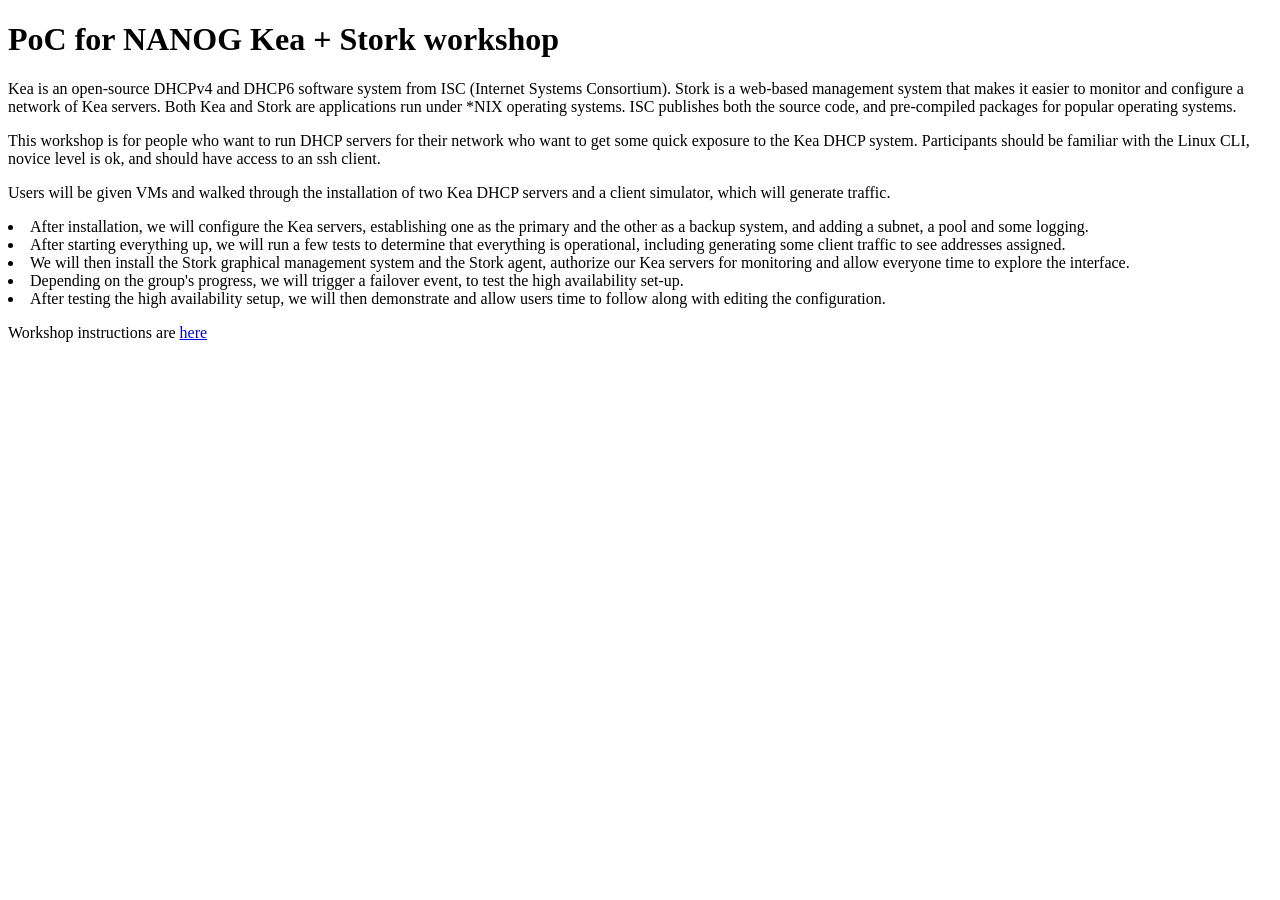
==== commit 1fc7bfc4: "Update index.html linkify the link" ====
--- a/index.html
+++ b/index.html
@@ -14,6 +14,6 @@
 <li>After testing the high availability setup, we will then demonstrate and allow users time to follow along with editing the configuration.</li></p>
 </p>
 
-<p>Workshop instructions are at https://isc-projects.github.io/Kea-Stork-workshop/test.html </p>
+<p>Workshop instructions are <a href="https://isc-projects.github.io/Kea-Stork-workshop/test.html" target="blank" rel-"noopener">here</a> </p>
 
 </body></html>
